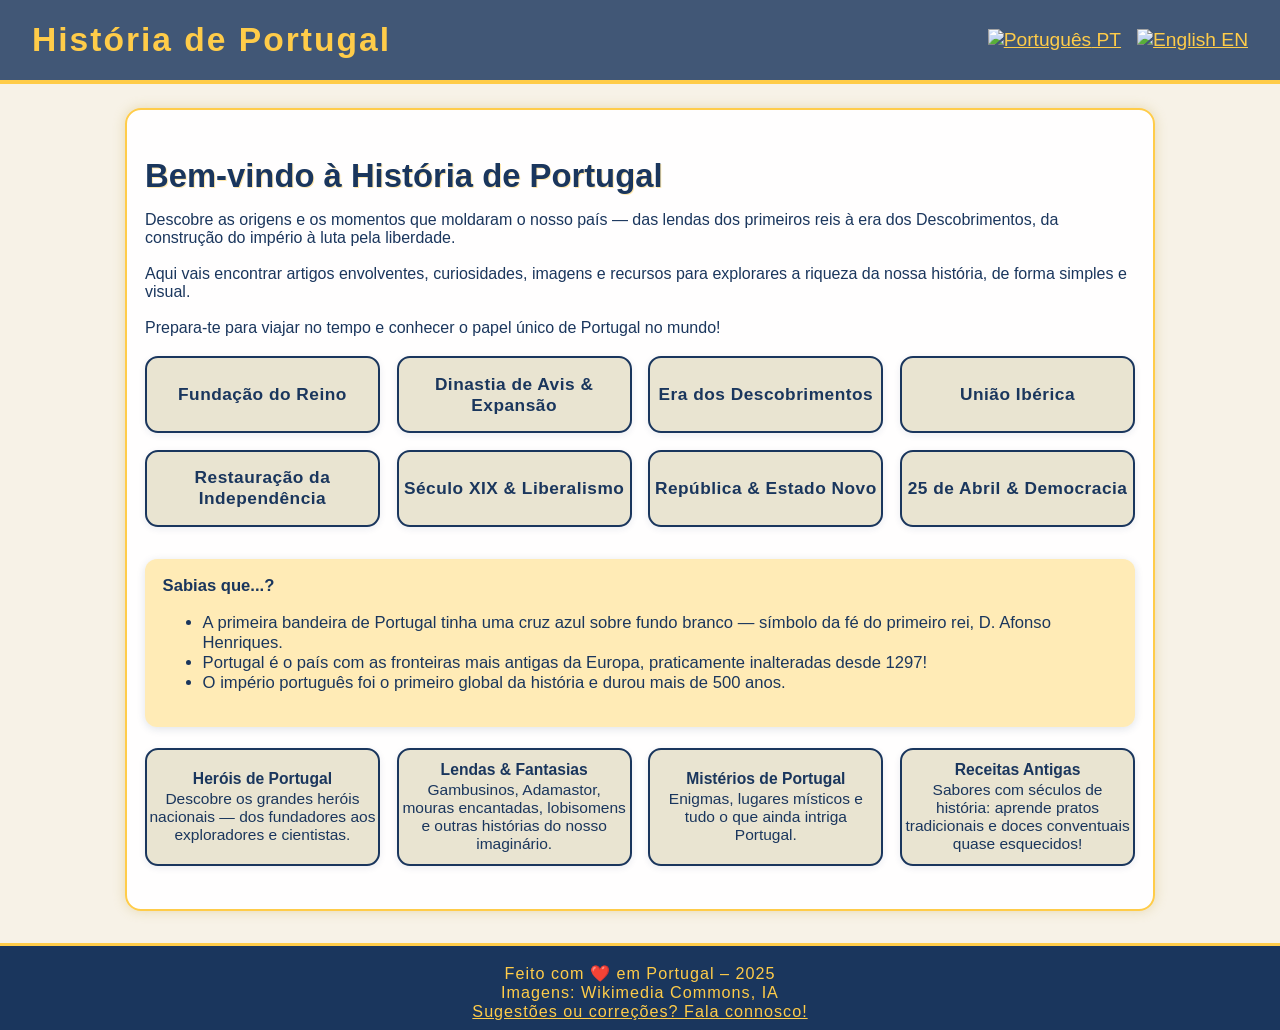
==== pt/index.html @ db214857 "Index" ====
<!DOCTYPE html>
<html lang="pt">
<head>
  <meta charset="UTF-8">
  <meta name="viewport" content="width=device-width, initial-scale=1.0">
  <title>História de Portugal</title>
  <link rel="stylesheet" href="../assets/css/style.css">
  <style>
    body {
      font-family: 'Segoe UI', 'Montserrat', Arial, sans-serif;
      background: url('../assets/img/pergaminho.jpg') repeat center center fixed, #f7f2e7;
      background-size: cover;
      color: #1a365d;
      margin: 0;
      min-height: 100vh;
    }
    header {
      display: flex;
      justify-content: space-between;
      align-items: center;
      padding: 1.3rem 2rem;
      background: rgba(26, 54, 93, 0.82);
      color: #ffcc49;
      border-bottom: 4px solid #ffcc49;
    }
    .logo {
      font-size: 2.1rem;
      font-weight: bold;
      letter-spacing: 2px;
    }
    .language-switch {
      display: flex;
      gap: 1rem;
    }
    .lang-btn {
      background: none;
      border: none;
      cursor: pointer;
      font-size: 1.2rem;
      color: #ffcc49;
      transition: transform 0.2s;
    }
    .lang-btn:hover {
      transform: scale(1.11);
      text-decoration: underline;
    }
    main {
      max-width: 990px;
      margin: 1.5rem auto;
      background: rgba(255, 255, 255, 0.95);
      box-shadow: 0 0 12px #d1b86970;
      border-radius: 16px;
      padding: 1.6rem 1.1rem 2rem 1.1rem;
      border: 2px solid #ffcc49;
    }
    h1 {
      font-size: 2.05rem;
      margin-bottom: 0.7rem;
      color: #1a365d;
      text-shadow: 1px 1px 0 #ffcc4970;
    }
    .eras {
      display: grid;
      grid-template-columns: repeat(4, 1fr);
      gap: 1.05rem;
      margin-top: 1.2rem;
      margin-bottom: 1.4rem;
    }
    .era-card {
      background: #e9e4d1;
      border: 2px solid #1a365d;
      border-radius: 13px;
      box-shadow: 0 2px 7px #1a365d15;
      transition: box-shadow 0.16s, transform 0.16s;
      cursor: pointer;
      color: #1a365d;
      font-size: 1.06rem;
      font-weight: bold;
      text-align: center;
      min-height: 57px;
      height: 60px;
      padding: 0.4rem 0.1rem;
      display: flex;
      align-items: center;
      justify-content: center;
    }
    .era-card strong { font-size: 1.02em; }
    .era-card:hover { box-shadow: 0 4px 15px #1a365d33; background: #f5e4a6; }

    .temas-extra {
      display: grid;
      grid-template-columns: repeat(4, 1fr);
      gap: 1.05rem;
      margin-top: 1.3rem;
      margin-bottom: 0.7rem;
    }
    .extra-card {
      background: #e9e4d1;
      border: 2px solid #1a365d;
      border-radius: 13px;
      box-shadow: 0 2px 7px #1a365d15;
      transition: box-shadow 0.16s, transform 0.16s;
      cursor: pointer;
      color: #1a365d;
      font-size: 0.97rem;
      text-align: center;
      min-height: 68px;
      padding: 0.67rem 0.15rem 0.67rem 0.15rem;
      display: flex;
      flex-direction: column;
      justify-content: center;
      align-items: center;
    }
    .extra-card strong { font-size: 1.01em; margin-bottom: 0.16em; }
    .extra-card:hover { box-shadow: 0 4px 15px #1a365d33; background: #f5e4a6; }

    .curiosidades {
      background: #ffcc4966;
      border-radius: 12px;
      padding: 1.1rem;
      margin-top: 2rem;
      color: #1a365d;
      font-size: 1.04rem;
      box-shadow: 0 2px 8px #1a365d22;
    }
    footer {
      text-align: center;
      padding: 1.1rem 0 0.6rem 0;
      background: #1a365d;
      color: #ffcc49;
      border-top: 3px solid #ffcc49;
      font-size: 1.01rem;
      margin-top: 2rem;
      letter-spacing: 1px;
    }
    @media (max-width: 900px) {
      .eras, .temas-extra { grid-template-columns: 1fr 1fr; }
      main { padding: 1rem 0.2rem; }
    }
    @media (max-width: 600px) {
      .eras, .temas-extra { grid-template-columns: 1fr; }
      .era-card, .extra-card { min-height: 40px; height: auto; font-size: 0.93rem; }
      .logo { font-size: 1.14rem; }
      header { padding: 0.7rem 0.6rem; }
    }
  </style>
</head>
<body>
  <header>
    <div class="logo">História de Portugal</div>
    <nav class="language-switch">
      <a class="lang-btn" href="/pt/index.html"><img src="../assets/img/pt-flag.png" alt="Português" width="22"> PT</a>
      <a class="lang-btn" href="/en/index.html"><img src="../assets/img/en-flag.png" alt="English" width="22"> EN</a>
    </nav>
  </header>
  <main>
    <h1>Bem-vindo à História de Portugal</h1>
    <p>
      Descobre as origens e os momentos que moldaram o nosso país — das lendas dos primeiros reis à era dos Descobrimentos, da construção do império à luta pela liberdade.<br><br>
      Aqui vais encontrar artigos envolventes, curiosidades, imagens e recursos para explorares a riqueza da nossa história, de forma simples e visual.<br><br>
      Prepara-te para viajar no tempo e conhecer o papel único de Portugal no mundo!
    </p>
    <!-- 8 eras -->
    <section class="eras">
      <div class="era-card" onclick="location.href='fundacao.html'"><strong>Fundação do Reino</strong></div>
      <div class="era-card" onclick="location.href='avis.html'"><strong>Dinastia de Avis & Expansão</strong></div>
      <div class="era-card" onclick="location.href='descobrimentos.html'"><strong>Era dos Descobrimentos</strong></div>
      <div class="era-card" onclick="location.href='uniao-iberica.html'"><strong>União Ibérica</strong></div>
      <div class="era-card" onclick="location.href='restauracao.html'"><strong>Restauração da Independência</strong></div>
      <div class="era-card" onclick="location.href='liberalismo.html'"><strong>Século XIX & Liberalismo</strong></div>
      <div class="era-card" onclick="location.href='republica.html'"><strong>República & Estado Novo</strong></div>
      <div class="era-card" onclick="location.href='25abril.html'"><strong>25 de Abril & Democracia</strong></div>
    </section>

    <!-- Curiosidades -->
    <section class="curiosidades">
      <strong>Sabias que...?</strong>
      <ul>
        <li>A primeira bandeira de Portugal tinha uma cruz azul sobre fundo branco — símbolo da fé do primeiro rei, D. Afonso Henriques.</li>
        <li>Portugal é o país com as fronteiras mais antigas da Europa, praticamente inalteradas desde 1297!</li>
        <li>O império português foi o primeiro global da história e durou mais de 500 anos.</li>
      </ul>
    </section>

    <!-- Temas Especiais -->
    <section class="temas-extra">
      <div class="extra-card" onclick="location.href='herois.html'">
        <strong>Heróis de Portugal</strong>
        <span>Descobre os grandes heróis nacionais — dos fundadores aos exploradores e cientistas.</span>
      </div>
      <div class="extra-card" onclick="location.href='lendas.html'">
        <strong>Lendas & Fantasias</strong>
        <span>Gambusinos, Adamastor, mouras encantadas, lobisomens e outras histórias do nosso imaginário.</span>
      </div>
      <div class="extra-card" onclick="location.href='misterios.html'">
        <strong>Mistérios de Portugal</strong>
        <span>Enigmas, lugares místicos e tudo o que ainda intriga Portugal.</span>
      </div>
      <div class="extra-card" onclick="location.href='receitas.html'">
        <strong>Receitas Antigas</strong>
        <span>Sabores com séculos de história: aprende pratos tradicionais e doces conventuais quase esquecidos!</span>
      </div>
    </section>
  </main>
  <footer>
    Feito com ❤️ em Portugal – 2025<br>
    Imagens: Wikimedia Commons, IA<br>
    <a href="/pt/contacto.html" style="color:#ffcc49;">Sugestões ou correções? Fala connosco!</a>
  </footer>
</body>
</html>
---- assets/css/style.css ----
.eras {
  display: grid;
  grid-template-columns: repeat(4, 1fr);
  gap: 1.1rem;
  margin-top: 1.3rem;
  margin-bottom: 0.3rem;
}

.era-card {
  background: #e9e4d1;
  border: 2px solid #1a365d;
  border-radius: 13px;
  box-shadow: 0 2px 7px #1a365d15;
  transition: box-shadow 0.18s, transform 0.18s;
  cursor: pointer;
  color: #1a365d;
  font-size: 1.05rem;
  font-weight: bold;
  text-align: center;
  min-height: 58px;
  height: 62px;
  padding: 0.5rem 0.2rem;
  display: flex;
  align-items: center;
  justify-content: center;
}

.era-card strong {
  font-size: 1.04em;
  font-weight: bold;
  letter-spacing: 0.5px;
}

.temas-especiais {
  display: grid;
  grid-template-columns: repeat(4, 1fr);
  gap: 1.1rem;
  margin-top: 1.3rem;
  margin-bottom: 0.6rem;
}
.tema-card {
  background: #e9e4d1;
  border: 2px solid #1a365d;
  border-radius: 13px;
  box-shadow: 0 2px 7px #1a365d15;
  transition: box-shadow 0.18s, transform 0.18s;
  cursor: pointer;
  color: #1a365d;
  font-size: 0.98rem;
  text-align: center;
  min-height: 70px;
  padding: 0.7rem 0.2rem 0.7rem 0.2rem;
  display: flex;
  flex-direction: column;
  justify-content: center;
  align-items: center;
}

.tema-card strong {
  font-size: 1.03em;
  margin-bottom: 0.17em;
}
.tema-card span {
  font-size: 0.92em;
  font-weight: 400;
  margin-top: 0.09em;
  display: block;
  line-height: 1.25;
}
.tema-card:hover, .era-card:hover:not(.empty) {
  box-shadow: 0 4px 15px #1a365d33;
  transform: translateY(-2px) scale(1.03);
  background: #f5e4a6;
}

@media (max-width: 900px) {
  .eras, .temas-especiais { grid-template-columns: 1fr 1fr; }
}
@media (max-width: 600px) {
  .eras, .temas-especiais { grid-template-columns: 1fr; }
  .era-card, .tema-card { min-height: 44px; height: auto; font-size: 0.94rem; }
}
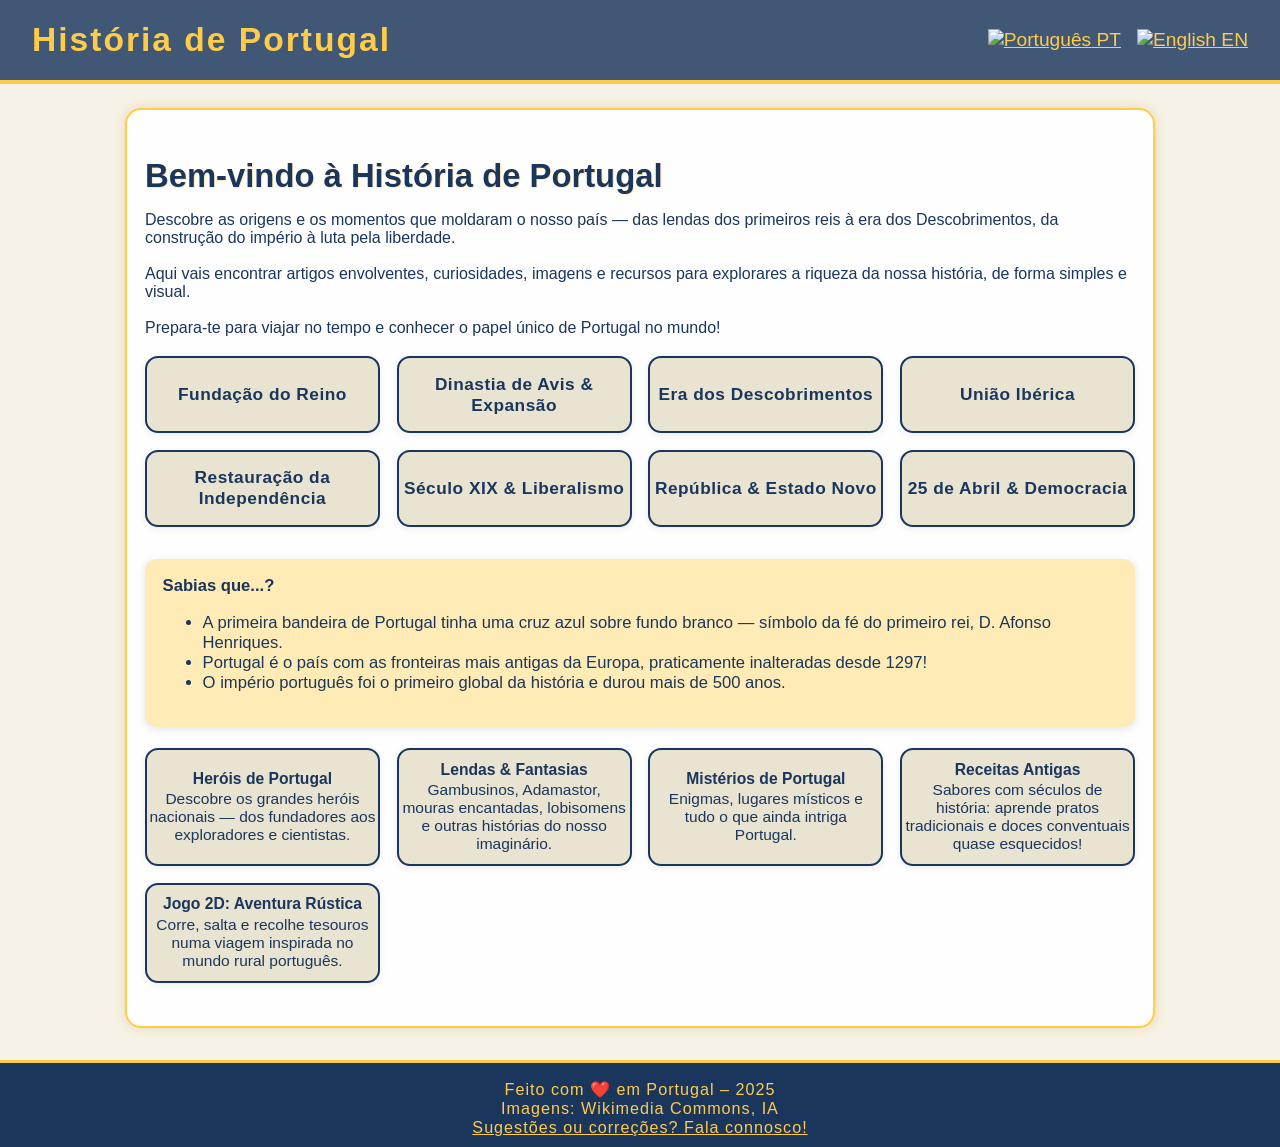
==== commit c09cfcbf: "Add rustic Mario-style platform game page" ====
--- a/pt/index.html
+++ b/pt/index.html
@@ -200,6 +200,10 @@
         <strong>Receitas Antigas</strong>
         <span>Sabores com séculos de história: aprende pratos tradicionais e doces conventuais quase esquecidos!</span>
       </div>
+      <div class="extra-card" onclick="location.href='jogo.html'">
+        <strong>Jogo 2D: Aventura Rústica</strong>
+        <span>Corre, salta e recolhe tesouros numa viagem inspirada no mundo rural português.</span>
+      </div>
     </section>
   </main>
   <footer>
